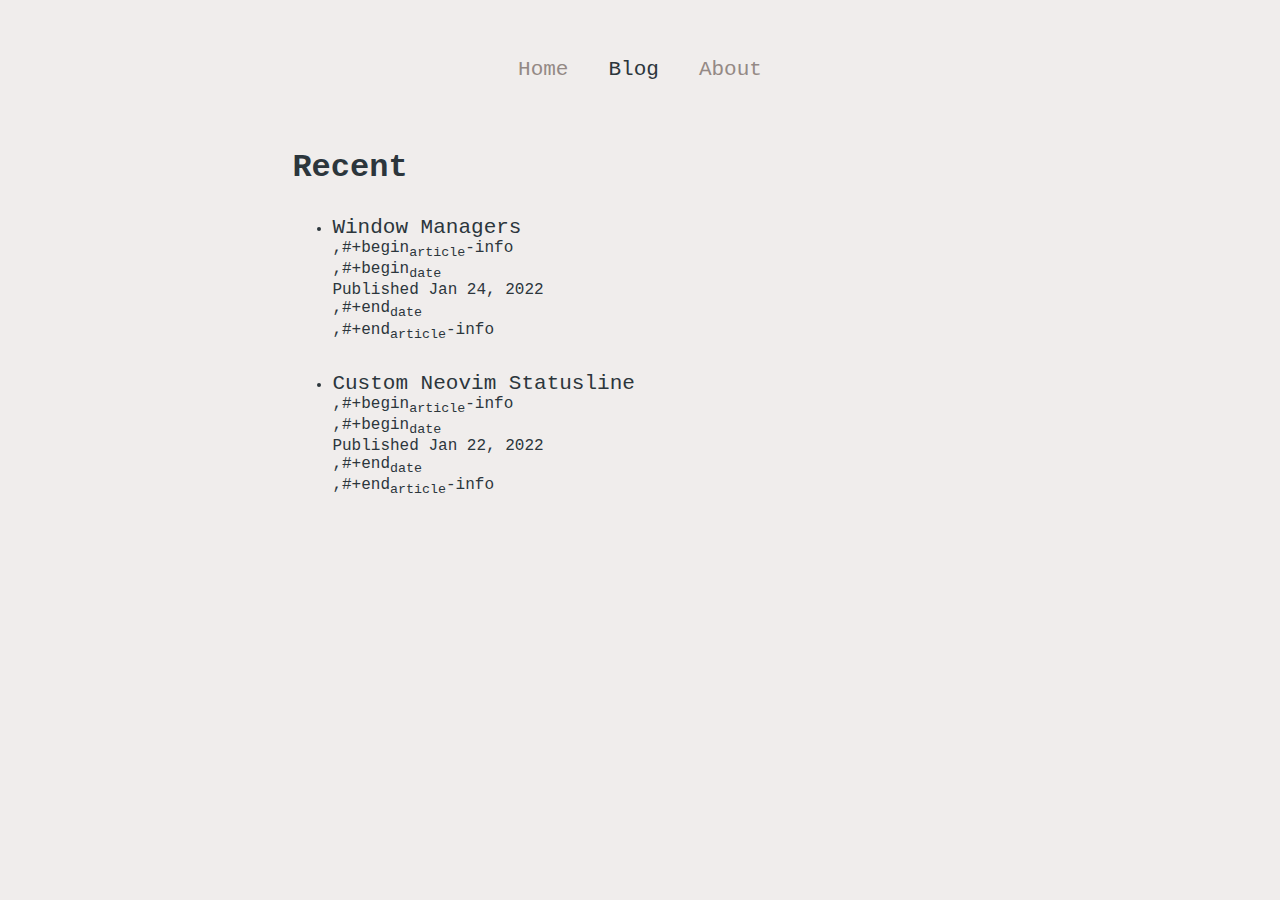
==== blog/index.html @ d130f455 "update" ====
<?xml version="1.0" encoding="utf-8"?>
<!DOCTYPE html PUBLIC "-//W3C//DTD XHTML 1.0 Strict//EN"
"http://www.w3.org/TR/xhtml1/DTD/xhtml1-strict.dtd">
<html xmlns="http://www.w3.org/1999/xhtml" lang="en" xml:lang="en">
<head>
<!-- 2022-01-26 Wed 15:20 -->
<meta http-equiv="Content-Type" content="text/html;charset=utf-8" />
<meta name="viewport" content="width=device-width, initial-scale=1" />
<title>Recent</title>
<meta name="author" content="nuxsh" />
<meta name="generator" content="Org Mode" />
<style>
  #content { max-width: 60em; margin: auto; }
  .title  { text-align: center;
             margin-bottom: .2em; }
  .subtitle { text-align: center;
              font-size: medium;
              font-weight: bold;
              margin-top:0; }
  .todo   { font-family: monospace; color: red; }
  .done   { font-family: monospace; color: green; }
  .priority { font-family: monospace; color: orange; }
  .tag    { background-color: #eee; font-family: monospace;
            padding: 2px; font-size: 80%; font-weight: normal; }
  .timestamp { color: #bebebe; }
  .timestamp-kwd { color: #5f9ea0; }
  .org-right  { margin-left: auto; margin-right: 0px;  text-align: right; }
  .org-left   { margin-left: 0px;  margin-right: auto; text-align: left; }
  .org-center { margin-left: auto; margin-right: auto; text-align: center; }
  .underline { text-decoration: underline; }
  #postamble p, #preamble p { font-size: 90%; margin: .2em; }
  p.verse { margin-left: 3%; }
  pre {
    border: 1px solid #e6e6e6;
    border-radius: 3px;
    background-color: #f2f2f2;
    padding: 8pt;
    font-family: monospace;
    overflow: auto;
    margin: 1.2em;
  }
  pre.src {
    position: relative;
    overflow: auto;
  }
  pre.src:before {
    display: none;
    position: absolute;
    top: -8px;
    right: 12px;
    padding: 3px;
    color: #555;
    background-color: #f2f2f299;
  }
  pre.src:hover:before { display: inline; margin-top: 14px;}
  /* Languages per Org manual */
  pre.src-asymptote:before { content: 'Asymptote'; }
  pre.src-awk:before { content: 'Awk'; }
  pre.src-authinfo::before { content: 'Authinfo'; }
  pre.src-C:before { content: 'C'; }
  /* pre.src-C++ doesn't work in CSS */
  pre.src-clojure:before { content: 'Clojure'; }
  pre.src-css:before { content: 'CSS'; }
  pre.src-D:before { content: 'D'; }
  pre.src-ditaa:before { content: 'ditaa'; }
  pre.src-dot:before { content: 'Graphviz'; }
  pre.src-calc:before { content: 'Emacs Calc'; }
  pre.src-emacs-lisp:before { content: 'Emacs Lisp'; }
  pre.src-fortran:before { content: 'Fortran'; }
  pre.src-gnuplot:before { content: 'gnuplot'; }
  pre.src-haskell:before { content: 'Haskell'; }
  pre.src-hledger:before { content: 'hledger'; }
  pre.src-java:before { content: 'Java'; }
  pre.src-js:before { content: 'Javascript'; }
  pre.src-latex:before { content: 'LaTeX'; }
  pre.src-ledger:before { content: 'Ledger'; }
  pre.src-lisp:before { content: 'Lisp'; }
  pre.src-lilypond:before { content: 'Lilypond'; }
  pre.src-lua:before { content: 'Lua'; }
  pre.src-matlab:before { content: 'MATLAB'; }
  pre.src-mscgen:before { content: 'Mscgen'; }
  pre.src-ocaml:before { content: 'Objective Caml'; }
  pre.src-octave:before { content: 'Octave'; }
  pre.src-org:before { content: 'Org mode'; }
  pre.src-oz:before { content: 'OZ'; }
  pre.src-plantuml:before { content: 'Plantuml'; }
  pre.src-processing:before { content: 'Processing.js'; }
  pre.src-python:before { content: 'Python'; }
  pre.src-R:before { content: 'R'; }
  pre.src-ruby:before { content: 'Ruby'; }
  pre.src-sass:before { content: 'Sass'; }
  pre.src-scheme:before { content: 'Scheme'; }
  pre.src-screen:before { content: 'Gnu Screen'; }
  pre.src-sed:before { content: 'Sed'; }
  pre.src-sh:before { content: 'shell'; }
  pre.src-sql:before { content: 'SQL'; }
  pre.src-sqlite:before { content: 'SQLite'; }
  /* additional languages in org.el's org-babel-load-languages alist */
  pre.src-forth:before { content: 'Forth'; }
  pre.src-io:before { content: 'IO'; }
  pre.src-J:before { content: 'J'; }
  pre.src-makefile:before { content: 'Makefile'; }
  pre.src-maxima:before { content: 'Maxima'; }
  pre.src-perl:before { content: 'Perl'; }
  pre.src-picolisp:before { content: 'Pico Lisp'; }
  pre.src-scala:before { content: 'Scala'; }
  pre.src-shell:before { content: 'Shell Script'; }
  pre.src-ebnf2ps:before { content: 'ebfn2ps'; }
  /* additional language identifiers per "defun org-babel-execute"
       in ob-*.el */
  pre.src-cpp:before  { content: 'C++'; }
  pre.src-abc:before  { content: 'ABC'; }
  pre.src-coq:before  { content: 'Coq'; }
  pre.src-groovy:before  { content: 'Groovy'; }
  /* additional language identifiers from org-babel-shell-names in
     ob-shell.el: ob-shell is the only babel language using a lambda to put
     the execution function name together. */
  pre.src-bash:before  { content: 'bash'; }
  pre.src-csh:before  { content: 'csh'; }
  pre.src-ash:before  { content: 'ash'; }
  pre.src-dash:before  { content: 'dash'; }
  pre.src-ksh:before  { content: 'ksh'; }
  pre.src-mksh:before  { content: 'mksh'; }
  pre.src-posh:before  { content: 'posh'; }
  /* Additional Emacs modes also supported by the LaTeX listings package */
  pre.src-ada:before { content: 'Ada'; }
  pre.src-asm:before { content: 'Assembler'; }
  pre.src-caml:before { content: 'Caml'; }
  pre.src-delphi:before { content: 'Delphi'; }
  pre.src-html:before { content: 'HTML'; }
  pre.src-idl:before { content: 'IDL'; }
  pre.src-mercury:before { content: 'Mercury'; }
  pre.src-metapost:before { content: 'MetaPost'; }
  pre.src-modula-2:before { content: 'Modula-2'; }
  pre.src-pascal:before { content: 'Pascal'; }
  pre.src-ps:before { content: 'PostScript'; }
  pre.src-prolog:before { content: 'Prolog'; }
  pre.src-simula:before { content: 'Simula'; }
  pre.src-tcl:before { content: 'tcl'; }
  pre.src-tex:before { content: 'TeX'; }
  pre.src-plain-tex:before { content: 'Plain TeX'; }
  pre.src-verilog:before { content: 'Verilog'; }
  pre.src-vhdl:before { content: 'VHDL'; }
  pre.src-xml:before { content: 'XML'; }
  pre.src-nxml:before { content: 'XML'; }
  /* add a generic configuration mode; LaTeX export needs an additional
     (add-to-list 'org-latex-listings-langs '(conf " ")) in .emacs */
  pre.src-conf:before { content: 'Configuration File'; }

  table { border-collapse:collapse; }
  caption.t-above { caption-side: top; }
  caption.t-bottom { caption-side: bottom; }
  td, th { vertical-align:top;  }
  th.org-right  { text-align: center;  }
  th.org-left   { text-align: center;   }
  th.org-center { text-align: center; }
  td.org-right  { text-align: right;  }
  td.org-left   { text-align: left;   }
  td.org-center { text-align: center; }
  dt { font-weight: bold; }
  .footpara { display: inline; }
  .footdef  { margin-bottom: 1em; }
  .figure { padding: 1em; }
  .figure p { text-align: center; }
  .equation-container {
    display: table;
    text-align: center;
    width: 100%;
  }
  .equation {
    vertical-align: middle;
  }
  .equation-label {
    display: table-cell;
    text-align: right;
    vertical-align: middle;
  }
  .inlinetask {
    padding: 10px;
    border: 2px solid gray;
    margin: 10px;
    background: #ffffcc;
  }
  #org-div-home-and-up
   { text-align: right; font-size: 70%; white-space: nowrap; }
  textarea { overflow-x: auto; }
  .linenr { font-size: smaller }
  .code-highlighted { background-color: #ffff00; }
  .org-info-js_info-navigation { border-style: none; }
  #org-info-js_console-label
    { font-size: 10px; font-weight: bold; white-space: nowrap; }
  .org-info-js_search-highlight
    { background-color: #ffff00; color: #000000; font-weight: bold; }
  .org-svg { width: 90%; }
</style>
<link rel="stylesheet" type="text/css" href="../css/style.css" />
</head>
<body>
<div id="preamble" class="status">
<div class="links"><a href="../index.html">Home</a><a href="" class="active">Blog</a><a href="../about.html">About</a></div>
</div>
<div id="content" class="content">
<h1 class="title">Recent</h1>
<ul class="org-ul">
<li><a href="window-managers.html">Window Managers</a><br />
,#+begin<sub>article</sub>-info<br />
,#+begin<sub>date</sub><br />
Published Jan 24, 2022<br />
,#+end<sub>date</sub><br />
,#+end<sub>article</sub>-info<br /></li>
<li><a href="custom-nvim-statusline.html">Custom Neovim Statusline</a><br />
,#+begin<sub>article</sub>-info<br />
,#+begin<sub>date</sub><br />
Published Jan 22, 2022<br />
,#+end<sub>date</sub><br />
,#+end<sub>article</sub>-info</li>
</ul>
</div>
</body>
</html>
---- css/style.css ----
@font-face {
  font-family: "Cascadia Code";
  src: url("../fonts/CascadiaCode.woff2");
}

html {
  min-height: 100%;
  -ms-overflow-style: none; /* IE and Edge */
  scrollbar-width: none; /* Firefox */
}

body {
  background-color: #f0edec;
  color: #2c363c;
  font-family: "Cascadia Code", Courier, monospace;
}

#content {
  width: 55%;
}

.title {
  text-align: left;
  margin-bottom: 0.5em;
  margin-top: 1.5em;
}

.date {
  font-size: 14px;
  color: #948985;
}

a {
  color: #2c363c;
  font-size: 21px;
  text-decoration: none;
}

a:hover {
  text-decoration: underline;
}

.links {
  overflow: hidden;
  margin: auto;
  width: 75%;
  padding: 20px;
  padding-top: 50px;
  text-align: center;
  font-size: 18px;
}

.links a {
  color: #948985;
  text-decoration: none;
  padding: 5px 20px;
}

.links a:hover {
  color: #2c363c;
  /* text-decoration: underline; */
}

.links a.active {
  color: #2c363c;
}

.center {
  display: flex;
  justify-content: center;
  align-items: center;
  min-height: 82vh;
}

.prominent {
  font-size: 100px;
  font-weight: 700;
  position: relative;
  transform: translateY(-50%);
}

.anim-typewriter-text {
  width: 7em;
  margin: 0 auto;
  border-right: 2px solid #2c363c;
  text-align: center;
  white-space: nowrap;
  overflow: hidden;
}

.anim-typewriter {
  animation: typewriter 1.25s steps(12) 1s 1 normal both,
    blinkTextCursor 900ms steps(12) infinite normal;
}
@keyframes typewriter {
  from {
    width: 0;
  }
  to {
    width: 7.2em;
  }
}
@keyframes blinkTextCursor {
  from {
    border-right-color: #2c363c;
  }
  to {
    border-right-color: transparent;
  }
}

.org-ul li {
  margin-bottom: 30px;
  margin-top: 30px;
}

.about-container {
  padding-top: 3em;
  text-align: left;
  width: 80%;
  overflow: hidden;
  margin: auto;
  line-height: 1.5em;
  font-size: 17px;
}

.about-container a {
  color: #2c363c;
  font-size: 17px;
  padding: 0px;
  text-decoration: underline;
}

::-webkit-scrollbar-thumb:hover {
  background: #b2aead;
}

::-moz-selection {
  background: #cbd9e3;
}

::selection {
  background: #cbd9e3;
}

@media only screen and (max-width: 768px) {
  /* For mobile phones: */
  .posts {
    padding: 5% 10%;
  }
  .prominent {
    font-size: 44px;
  }

  #content {
    width: 90%;
  }
}
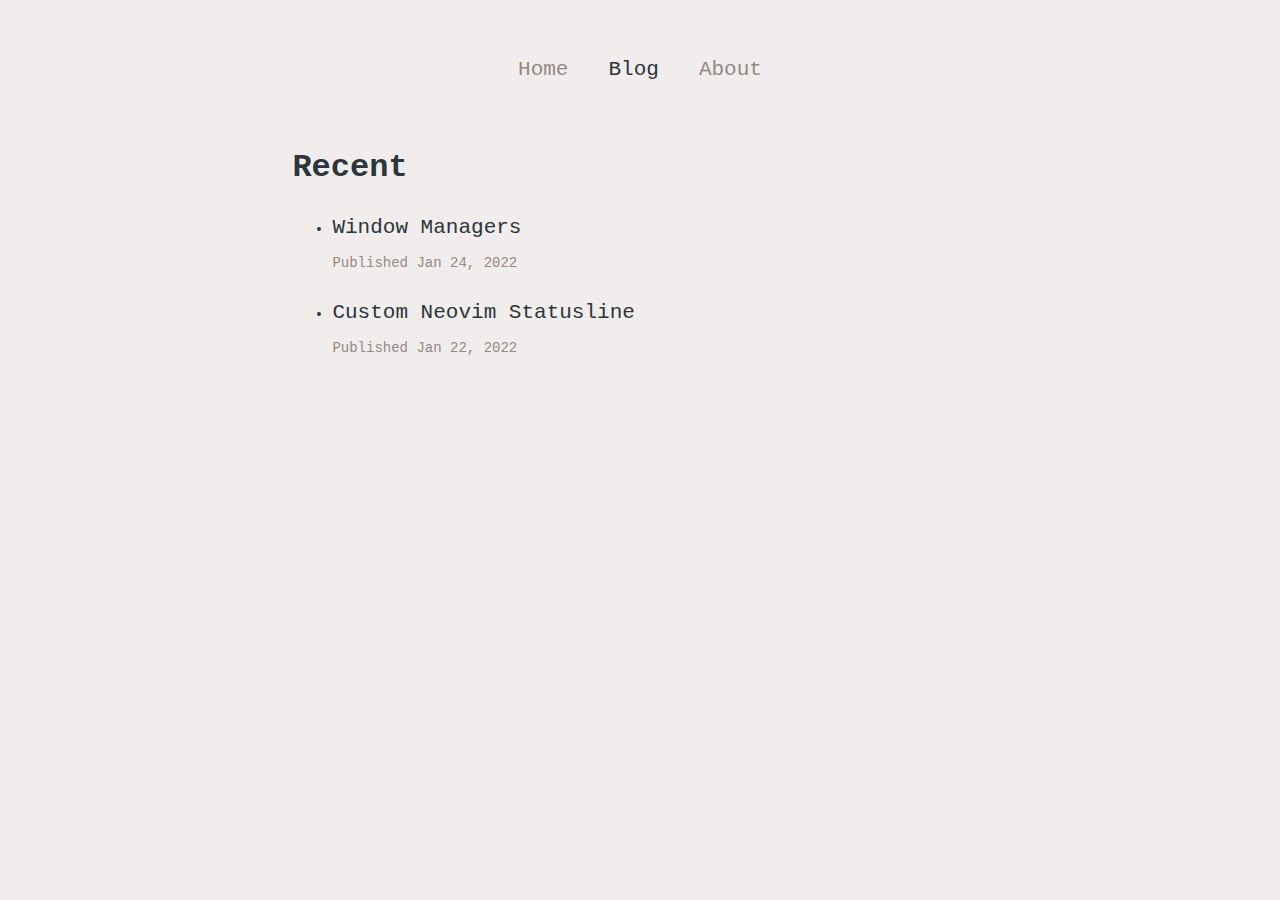
==== commit 87944555: "fix (maybe?)" ====
--- a/blog/index.html
+++ b/blog/index.html
@@ -1,10 +1,8 @@
-<?xml version="1.0" encoding="utf-8"?>
-<!DOCTYPE html PUBLIC "-//W3C//DTD XHTML 1.0 Strict//EN"
-"http://www.w3.org/TR/xhtml1/DTD/xhtml1-strict.dtd">
-<html xmlns="http://www.w3.org/1999/xhtml" lang="en" xml:lang="en">
+<!DOCTYPE html>
+<html lang="en">
 <head>
-<!-- 2022-01-26 Wed 15:20 -->
-<meta http-equiv="Content-Type" content="text/html;charset=utf-8" />
+<!-- 2022-01-26 Wed 16:09 -->
+<meta charset="utf-8" />
 <meta name="viewport" content="width=device-width, initial-scale=1" />
 <title>Recent</title>
 <meta name="author" content="nuxsh" />
@@ -196,24 +194,40 @@
 <link rel="stylesheet" type="text/css" href="../css/style.css" />
 </head>
 <body>
-<div id="preamble" class="status">
+<div id="org-div-home-and-up">
+ <a accesskey="h" href="index.html"> UP </a>
+ |
+ <a accesskey="H" href="../index.html"> HOME </a>
+</div><div id="preamble" class="status">
 <div class="links"><a href="../index.html">Home</a><a href="" class="active">Blog</a><a href="../about.html">About</a></div>
 </div>
 <div id="content" class="content">
 <h1 class="title">Recent</h1>
 <ul class="org-ul">
-<li><a href="window-managers.html">Window Managers</a><br />
-,#+begin<sub>article</sub>-info<br />
-,#+begin<sub>date</sub><br />
-Published Jan 24, 2022<br />
-,#+end<sub>date</sub><br />
-,#+end<sub>article</sub>-info<br /></li>
-<li><a href="custom-nvim-statusline.html">Custom Neovim Statusline</a><br />
-,#+begin<sub>article</sub>-info<br />
-,#+begin<sub>date</sub><br />
-Published Jan 22, 2022<br />
-,#+end<sub>date</sub><br />
-,#+end<sub>article</sub>-info</li>
+<li><p>
+<a href="window-managers.html">Window Managers</a><br>
+</p>
+<div class="article-info" id="orgf44d021">
+<div class="date" id="org167eae2">
+<p>
+Published Jan 24, 2022<br>
+</p>
+
+</div>
+
+</div></li>
+<li><p>
+<a href="custom-nvim-statusline.html">Custom Neovim Statusline</a><br>
+</p>
+<div class="article-info" id="orgd6bc7fe">
+<div class="date" id="org65fcd56">
+<p>
+Published Jan 22, 2022<br>
+</p>
+
+</div>
+
+</div></li>
 </ul>
 </div>
 </body>
--- a/css/style.css
+++ b/css/style.css
@@ -114,6 +114,10 @@
   margin-top: 30px;
 }
 
+#org-div-home-and-up {
+  display: none;
+}
+
 .about-container {
   padding-top: 3em;
   text-align: left;
@@ -149,10 +153,14 @@
     padding: 5% 10%;
   }
   .prominent {
-    font-size: 44px;
+    font-size: 36px;
   }
 
   #content {
     width: 90%;
   }
+
+  .links {
+    width: 90%;
+  }
 }
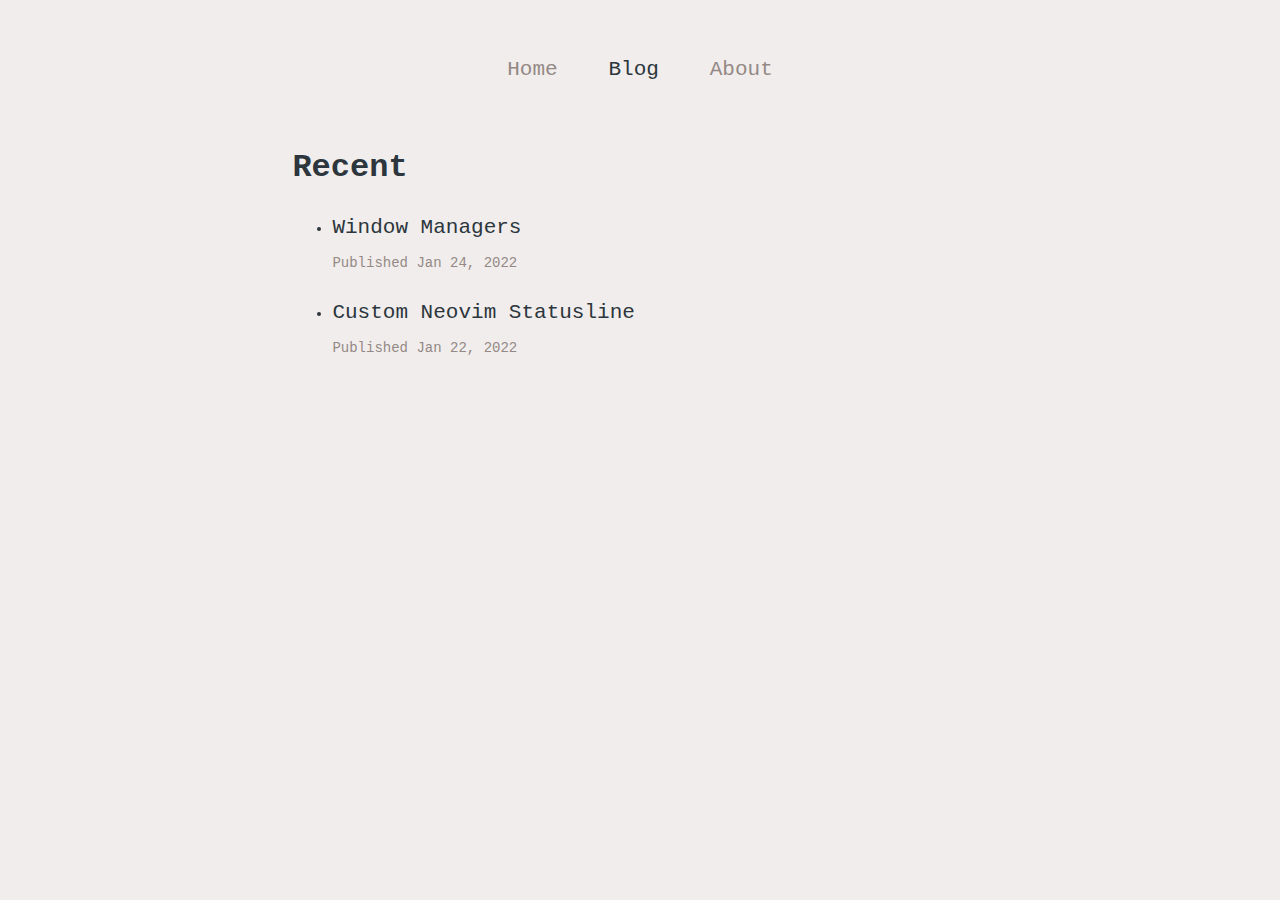
==== commit 68809d5b: "fix: uneven spacing between navigation bar items (#1)" ====
--- a/blog/index.html
+++ b/blog/index.html
@@ -1,7 +1,7 @@
 <!DOCTYPE html>
 <html lang="en">
 <head>
-<!-- 2022-01-26 Wed 16:09 -->
+<!-- 2022-02-07 Mon 15:10 -->
 <meta charset="utf-8" />
 <meta name="viewport" content="width=device-width, initial-scale=1" />
 <title>Recent</title>
@@ -199,7 +199,9 @@
  |
  <a accesskey="H" href="../index.html"> HOME </a>
 </div><div id="preamble" class="status">
-<div class="links"><a href="../index.html">Home</a><a href="" class="active">Blog</a><a href="../about.html">About</a></div>
+<div class="links"><a href="../index.html">Home</a>
+<a href="" class="active">Blog</a>
+<a href="../about.html">About</a></div>
 </div>
 <div id="content" class="content">
 <h1 class="title">Recent</h1>
@@ -207,8 +209,8 @@
 <li><p>
 <a href="window-managers.html">Window Managers</a><br>
 </p>
-<div class="article-info" id="orgf44d021">
-<div class="date" id="org167eae2">
+<div class="article-info" id="orgbd7d571">
+<div class="date" id="org23df333">
 <p>
 Published Jan 24, 2022<br>
 </p>
@@ -219,8 +221,8 @@
 <li><p>
 <a href="custom-nvim-statusline.html">Custom Neovim Statusline</a><br>
 </p>
-<div class="article-info" id="orgd6bc7fe">
-<div class="date" id="org65fcd56">
+<div class="article-info" id="org3d923d2">
+<div class="date" id="orge23433c">
 <p>
 Published Jan 22, 2022<br>
 </p>
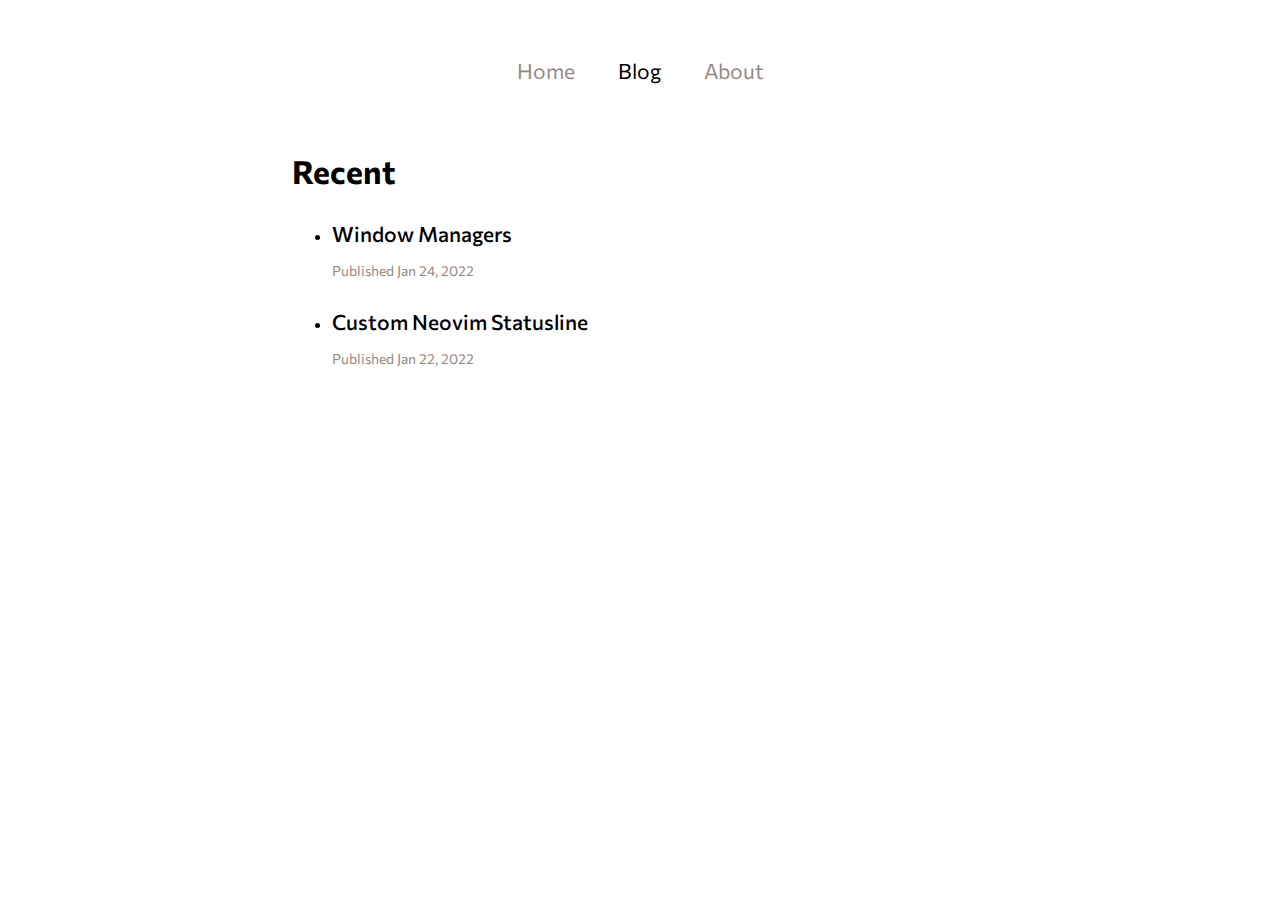
==== commit 47081e75: "huge update" ====
--- a/blog/index.html
+++ b/blog/index.html
@@ -1,7 +1,7 @@
 <!DOCTYPE html>
 <html lang="en">
 <head>
-<!-- 2022-02-07 Mon 15:10 -->
+<!-- 2022-03-23 Wed 22:34 -->
 <meta charset="utf-8" />
 <meta name="viewport" content="width=device-width, initial-scale=1" />
 <title>Recent</title>
@@ -209,8 +209,8 @@
 <li><p>
 <a href="window-managers.html">Window Managers</a><br>
 </p>
-<div class="article-info" id="orgbd7d571">
-<div class="date" id="org23df333">
+<div class="article-info" id="org2bb7d3b">
+<div class="date" id="orgeff2044">
 <p>
 Published Jan 24, 2022<br>
 </p>
@@ -221,8 +221,8 @@
 <li><p>
 <a href="custom-nvim-statusline.html">Custom Neovim Statusline</a><br>
 </p>
-<div class="article-info" id="org3d923d2">
-<div class="date" id="orge23433c">
+<div class="article-info" id="org9c8c1c1">
+<div class="date" id="org7a425e2">
 <p>
 Published Jan 22, 2022<br>
 </p>
--- a/css/style.css
+++ b/css/style.css
@@ -1,6 +1,12 @@
 @font-face {
   font-family: "Cascadia Code";
   src: url("../fonts/CascadiaCode.woff2");
+}
+
+
+@font-face {
+  font-family: "Commissioner";
+  src: url("../fonts/Commissioner.ttf"),
 }
 
 html {
@@ -10,9 +16,9 @@
 }
 
 body {
-  background-color: #f0edec;
-  color: #2c363c;
-  font-family: "Cascadia Code", Courier, monospace;
+  background-color: #ffffff;
+  color: #000000;
+  font-family: "Commissioner", Courier, monospace;
 }
 
 #content {
@@ -31,7 +37,7 @@
 }
 
 a {
-  color: #2c363c;
+  color: #000000;
   font-size: 21px;
   text-decoration: none;
 }
@@ -57,12 +63,12 @@
 }
 
 .links a:hover {
-  color: #2c363c;
+  color: #000000;
   /* text-decoration: underline; */
 }
 
 .links a.active {
-  color: #2c363c;
+  color: #000000;
 }
 
 .center {
@@ -82,10 +88,11 @@
 .anim-typewriter-text {
   width: 7em;
   margin: 0 auto;
-  border-right: 2px solid #2c363c;
+  border-right: 2px solid #000000;
   text-align: center;
   white-space: nowrap;
   overflow: hidden;
+  font-family: "Cascadia Code";
 }
 
 .anim-typewriter {
@@ -102,7 +109,7 @@
 }
 @keyframes blinkTextCursor {
   from {
-    border-right-color: #2c363c;
+    border-right-color: #000000;
   }
   to {
     border-right-color: transparent;
@@ -112,6 +119,10 @@
 .org-ul li {
   margin-bottom: 30px;
   margin-top: 30px;
+}
+
+.org-ul a {
+  font-weight: 500;
 }
 
 #org-div-home-and-up {
@@ -124,12 +135,14 @@
   width: 80%;
   overflow: hidden;
   margin: auto;
-  line-height: 1.5em;
-  font-size: 17px;
+    line-height: 1.675;
+    counter-reset: definition;
+    text-rendering: optimizeLegibility;
+  font-size: 20px;
 }
 
 .about-container a {
-  color: #2c363c;
+  color: #000000;
   font-size: 17px;
   padding: 0px;
   text-decoration: underline;
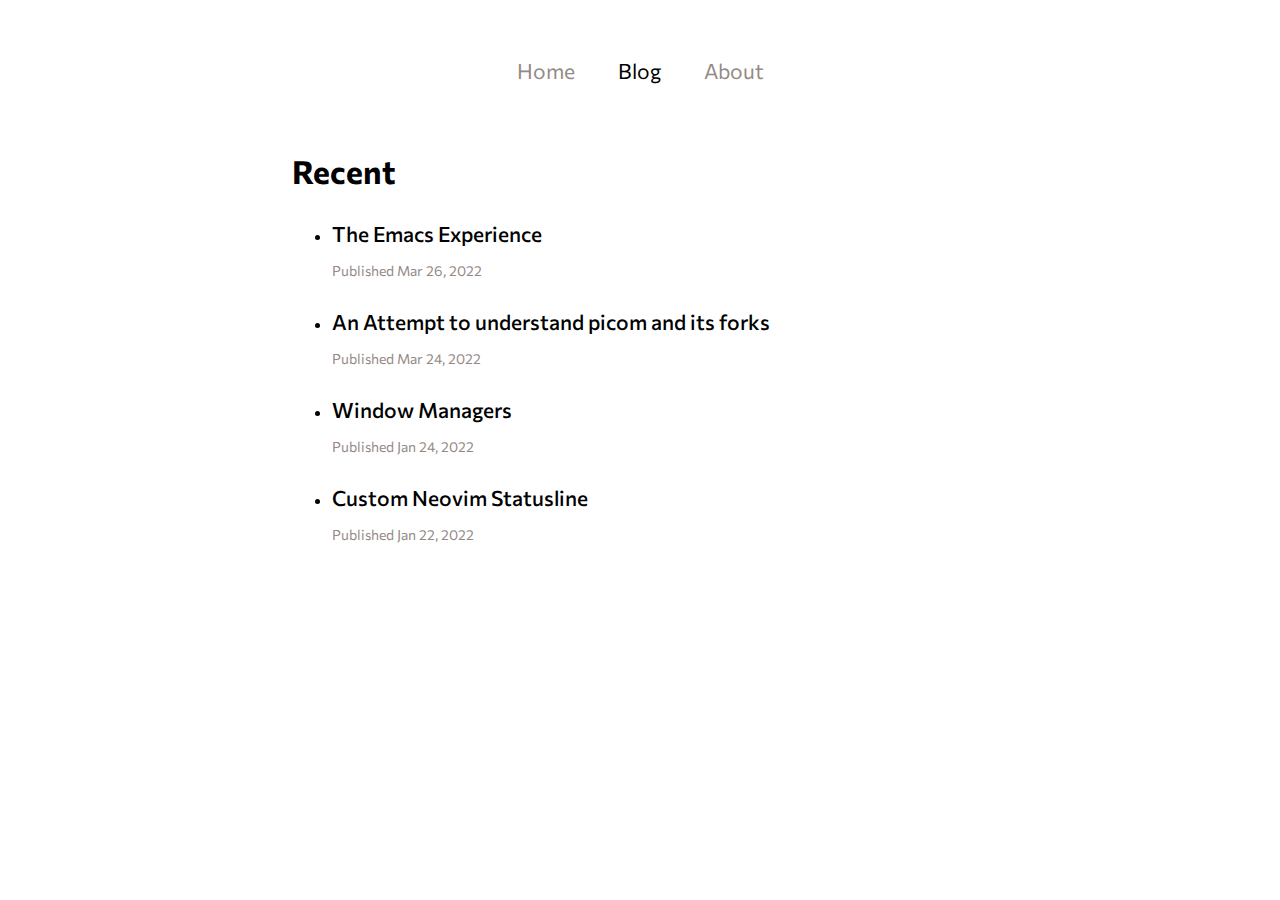
==== commit 7838b3ec: "new post: the emacs experience" ====
--- a/blog/index.html
+++ b/blog/index.html
@@ -1,7 +1,7 @@
 <!DOCTYPE html>
 <html lang="en">
 <head>
-<!-- 2022-03-23 Wed 22:34 -->
+<!-- 2022-03-25 Fri 21:01 -->
 <meta charset="utf-8" />
 <meta name="viewport" content="width=device-width, initial-scale=1" />
 <title>Recent</title>
@@ -207,10 +207,34 @@
 <h1 class="title">Recent</h1>
 <ul class="org-ul">
 <li><p>
+<a href="emacs.html">The Emacs Experience</a><br>
+</p>
+<div class="article-info" id="org1356a4e">
+<div class="date" id="orgfc1322e">
+<p>
+Published Mar 26, 2022<br>
+</p>
+
+</div>
+
+</div></li>
+<li><p>
+<a href="picom.html">An Attempt to understand picom and its forks</a><br>
+</p>
+<div class="article-info" id="orgc9c07f5">
+<div class="date" id="org3d077a0">
+<p>
+Published Mar 24, 2022<br>
+</p>
+
+</div>
+
+</div></li>
+<li><p>
 <a href="window-managers.html">Window Managers</a><br>
 </p>
-<div class="article-info" id="org2bb7d3b">
-<div class="date" id="orgeff2044">
+<div class="article-info" id="org767679d">
+<div class="date" id="org250c750">
 <p>
 Published Jan 24, 2022<br>
 </p>
@@ -221,8 +245,8 @@
 <li><p>
 <a href="custom-nvim-statusline.html">Custom Neovim Statusline</a><br>
 </p>
-<div class="article-info" id="org9c8c1c1">
-<div class="date" id="org7a425e2">
+<div class="article-info" id="org74f8659">
+<div class="date" id="org745627e">
 <p>
 Published Jan 22, 2022<br>
 </p>
@@ -231,6 +255,9 @@
 
 </div></li>
 </ul>
+</div>
+<div id="postamble" class="status">
+<div class="footer"><p><a href="../index.html">home</a> - <a href="index.html">index</a> - <a href="https://github.com/nuxshed/nuxshed.github.io">source</a></p></div>
 </div>
 </body>
 </html>
--- a/css/style.css
+++ b/css/style.css
@@ -18,7 +18,7 @@
 body {
   background-color: #ffffff;
   color: #000000;
-  font-family: "Commissioner", Courier, monospace;
+  font-family: "Commissioner", sans-serif;
 }
 
 #content {
@@ -79,41 +79,12 @@
 }
 
 .prominent {
+  font-family: "Cascadia Code";
   font-size: 100px;
   font-weight: 700;
   position: relative;
   transform: translateY(-50%);
-}
-
-.anim-typewriter-text {
-  width: 7em;
-  margin: 0 auto;
-  border-right: 2px solid #000000;
-  text-align: center;
-  white-space: nowrap;
-  overflow: hidden;
-  font-family: "Cascadia Code";
-}
-
-.anim-typewriter {
-  animation: typewriter 1.25s steps(12) 1s 1 normal both,
-    blinkTextCursor 900ms steps(12) infinite normal;
-}
-@keyframes typewriter {
-  from {
-    width: 0;
-  }
-  to {
-    width: 7.2em;
-  }
-}
-@keyframes blinkTextCursor {
-  from {
-    border-right-color: #000000;
-  }
-  to {
-    border-right-color: transparent;
-  }
+  color: #191919;
 }
 
 .org-ul li {
@@ -148,6 +119,10 @@
   text-decoration: underline;
 }
 
+.footer {
+  display: none;
+}
+
 ::-webkit-scrollbar-thumb:hover {
   background: #b2aead;
 }
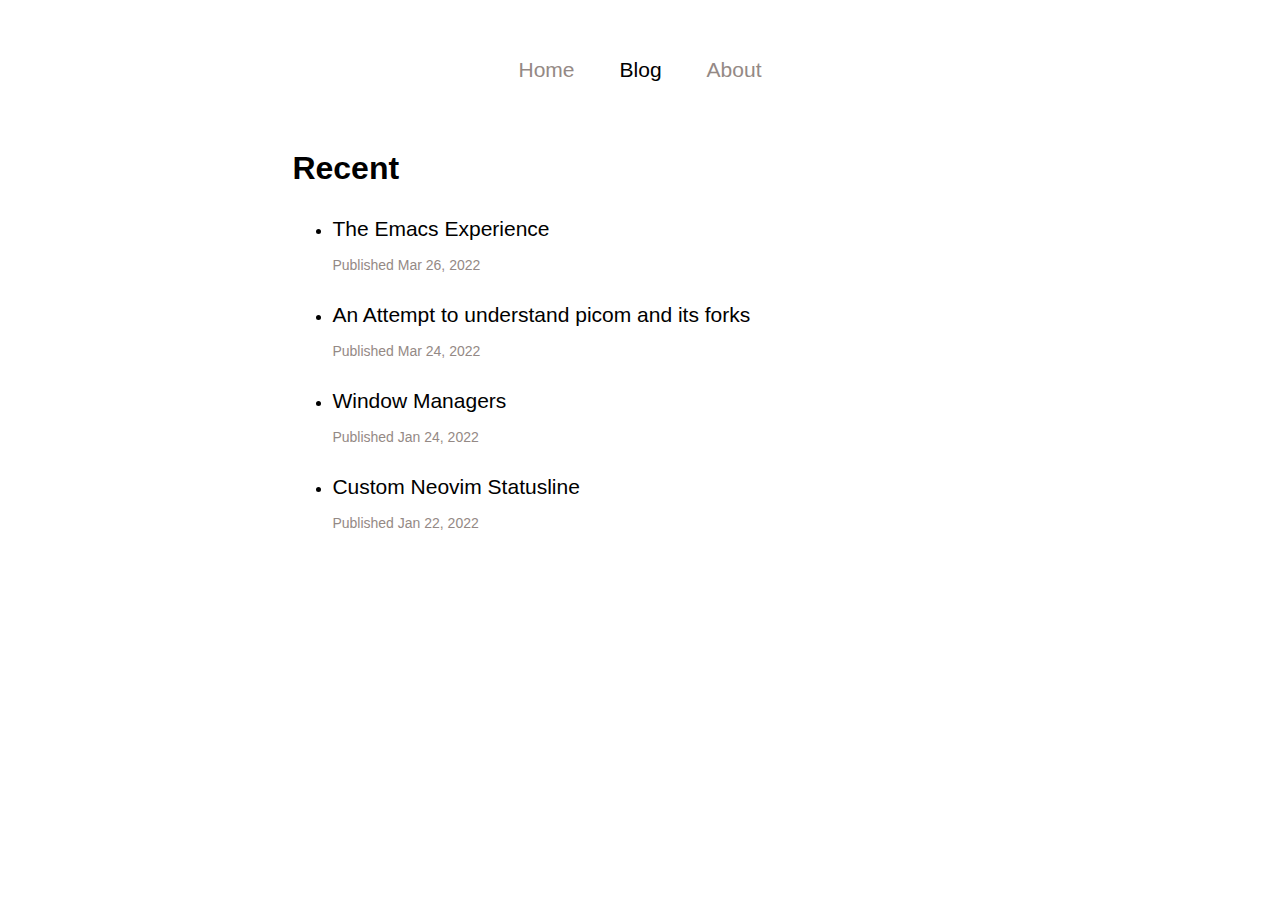
==== commit cb17a865: "fix" ====
--- a/blog/index.html
+++ b/blog/index.html
@@ -1,7 +1,7 @@
 <!DOCTYPE html>
 <html lang="en">
 <head>
-<!-- 2022-03-25 Fri 21:01 -->
+<!-- 2022-03-25 Fri 21:45 -->
 <meta charset="utf-8" />
 <meta name="viewport" content="width=device-width, initial-scale=1" />
 <title>Recent</title>
@@ -209,8 +209,8 @@
 <li><p>
 <a href="emacs.html">The Emacs Experience</a><br>
 </p>
-<div class="article-info" id="org1356a4e">
-<div class="date" id="orgfc1322e">
+<div class="article-info" id="org382e2d4">
+<div class="date" id="org5992098">
 <p>
 Published Mar 26, 2022<br>
 </p>
@@ -221,8 +221,8 @@
 <li><p>
 <a href="picom.html">An Attempt to understand picom and its forks</a><br>
 </p>
-<div class="article-info" id="orgc9c07f5">
-<div class="date" id="org3d077a0">
+<div class="article-info" id="orgdb93f27">
+<div class="date" id="orgcd51b6c">
 <p>
 Published Mar 24, 2022<br>
 </p>
@@ -233,8 +233,8 @@
 <li><p>
 <a href="window-managers.html">Window Managers</a><br>
 </p>
-<div class="article-info" id="org767679d">
-<div class="date" id="org250c750">
+<div class="article-info" id="org421c04f">
+<div class="date" id="org5f882a6">
 <p>
 Published Jan 24, 2022<br>
 </p>
@@ -245,8 +245,8 @@
 <li><p>
 <a href="custom-nvim-statusline.html">Custom Neovim Statusline</a><br>
 </p>
-<div class="article-info" id="org74f8659">
-<div class="date" id="org745627e">
+<div class="article-info" id="org9658c9f">
+<div class="date" id="orgf5c2d51">
 <p>
 Published Jan 22, 2022<br>
 </p>
